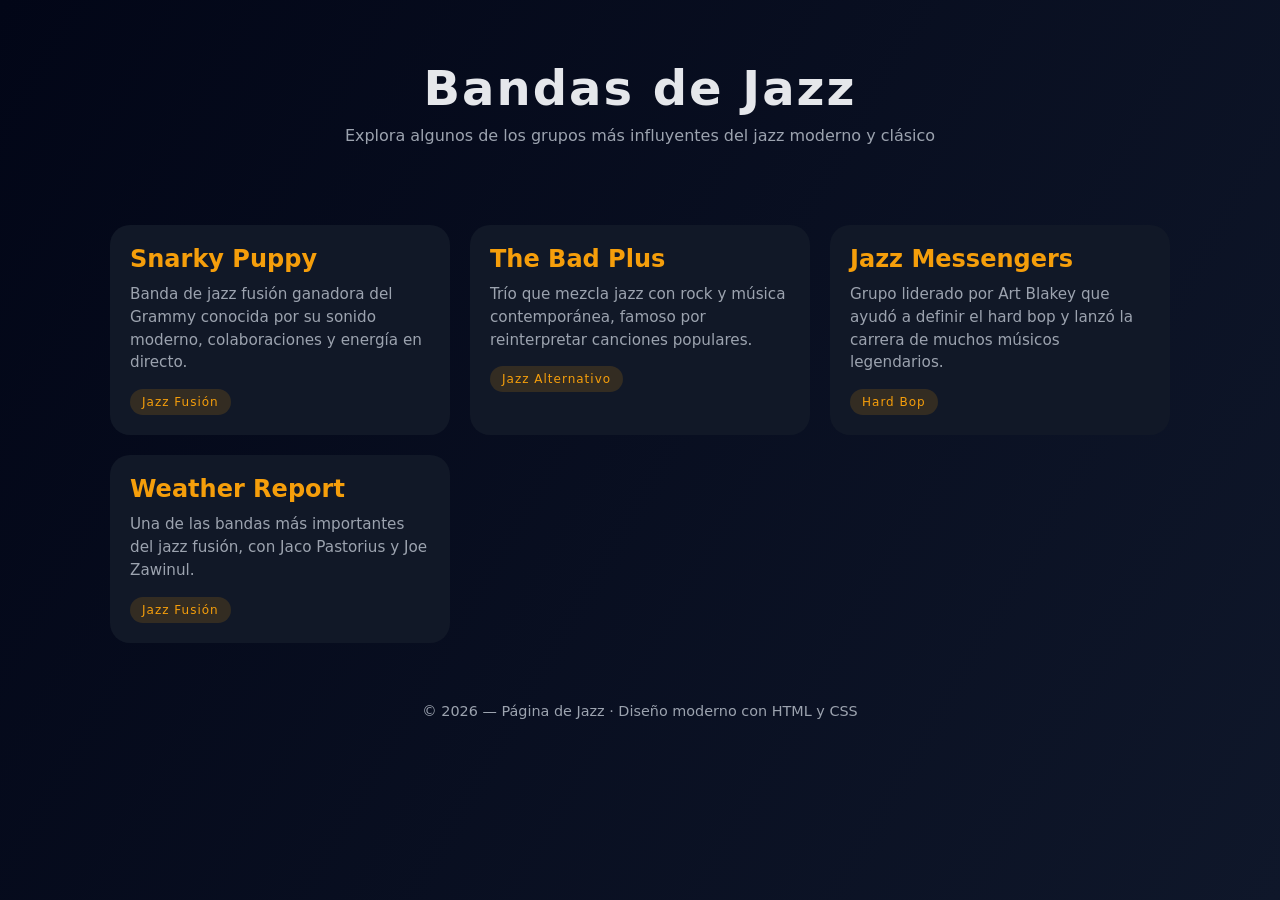
==== index.html @ 2adf9cbc "Create index.html Index inicial creado" ====
<!DOCTYPE html>
<html lang="es">
<head>
  <meta charset="UTF-8" />
  <meta name="viewport" content="width=device-width, initial-scale=1.0" />
  <title>Bandas de Jazz</title>
  <style>
    :root {
      --bg: #0f172a;
      --card: #111827;
      --accent: #f59e0b;
      --text: #e5e7eb;
      --muted: #9ca3af;
    }

    * {
      margin: 0;
      padding: 0;
      box-sizing: border-box;
      font-family: "Inter", system-ui, sans-serif;
    }

    body {
      background: linear-gradient(120deg, #020617, #0f172a);
      color: var(--text);
      min-height: 100vh;
    }

    header {
      padding: 60px 20px;
      text-align: center;
    }

    header h1 {
      font-size: 3rem;
      letter-spacing: 2px;
    }

    header p {
      margin-top: 10px;
      color: var(--muted);
    }

    .container {
      max-width: 1100px;
      margin: auto;
      padding: 20px;
      display: grid;
      grid-template-columns: repeat(auto-fit, minmax(260px, 1fr));
      gap: 20px;
    }

    .card {
      background: var(--card);
      border-radius: 20px;
      padding: 20px;
      transition: 0.3s ease;
      position: relative;
      overflow: hidden;
    }

    .card::before {
      content: "";
      position: absolute;
      inset: 0;
      background: radial-gradient(circle at top right, rgba(245,158,11,0.25), transparent);
      opacity: 0;
      transition: 0.3s;
    }

    .card:hover::before {
      opacity: 1;
    }

    .card:hover {
      transform: translateY(-8px);
      box-shadow: 0 20px 40px rgba(0,0,0,0.4);
    }

    .card h2 {
      color: var(--accent);
      margin-bottom: 10px;
    }

    .card p {
      color: var(--muted);
      font-size: 0.95rem;
      line-height: 1.5;
    }

    footer {
      text-align: center;
      padding: 40px 20px;
      color: var(--muted);
      font-size: 0.9rem;
    }

    .badge {
      display: inline-block;
      margin-top: 15px;
      padding: 6px 12px;
      border-radius: 999px;
      background: rgba(245,158,11,0.15);
      color: var(--accent);
      font-size: 0.75rem;
      letter-spacing: 1px;
    }
  </style>
</head>
<body>
  <header>
    <h1>Bandas de Jazz</h1>
    <p>Explora algunos de los grupos más influyentes del jazz moderno y clásico</p>
  </header>

  <section class="container">
    <div class="card">
      <h2>Snarky Puppy</h2>
      <p>Banda de jazz fusión ganadora del Grammy conocida por su sonido moderno, colaboraciones y energía en directo.</p>
      <span class="badge">Jazz Fusión</span>
    </div>

    <div class="card">
      <h2>The Bad Plus</h2>
      <p>Trío que mezcla jazz con rock y música contemporánea, famoso por reinterpretar canciones populares.</p>
      <span class="badge">Jazz Alternativo</span>
    </div>

    <div class="card">
      <h2>Jazz Messengers</h2>
      <p>Grupo liderado por Art Blakey que ayudó a definir el hard bop y lanzó la carrera de muchos músicos legendarios.</p>
      <span class="badge">Hard Bop</span>
    </div>

    <div class="card">
      <h2>Weather Report</h2>
      <p>Una de las bandas más importantes del jazz fusión, con Jaco Pastorius y Joe Zawinul.</p>
      <span class="badge">Jazz Fusión</span>
    </div>
  </section>

  <footer>
    © 2026 — Página de Jazz · Diseño moderno con HTML y CSS
  </footer>
</body>
</html>
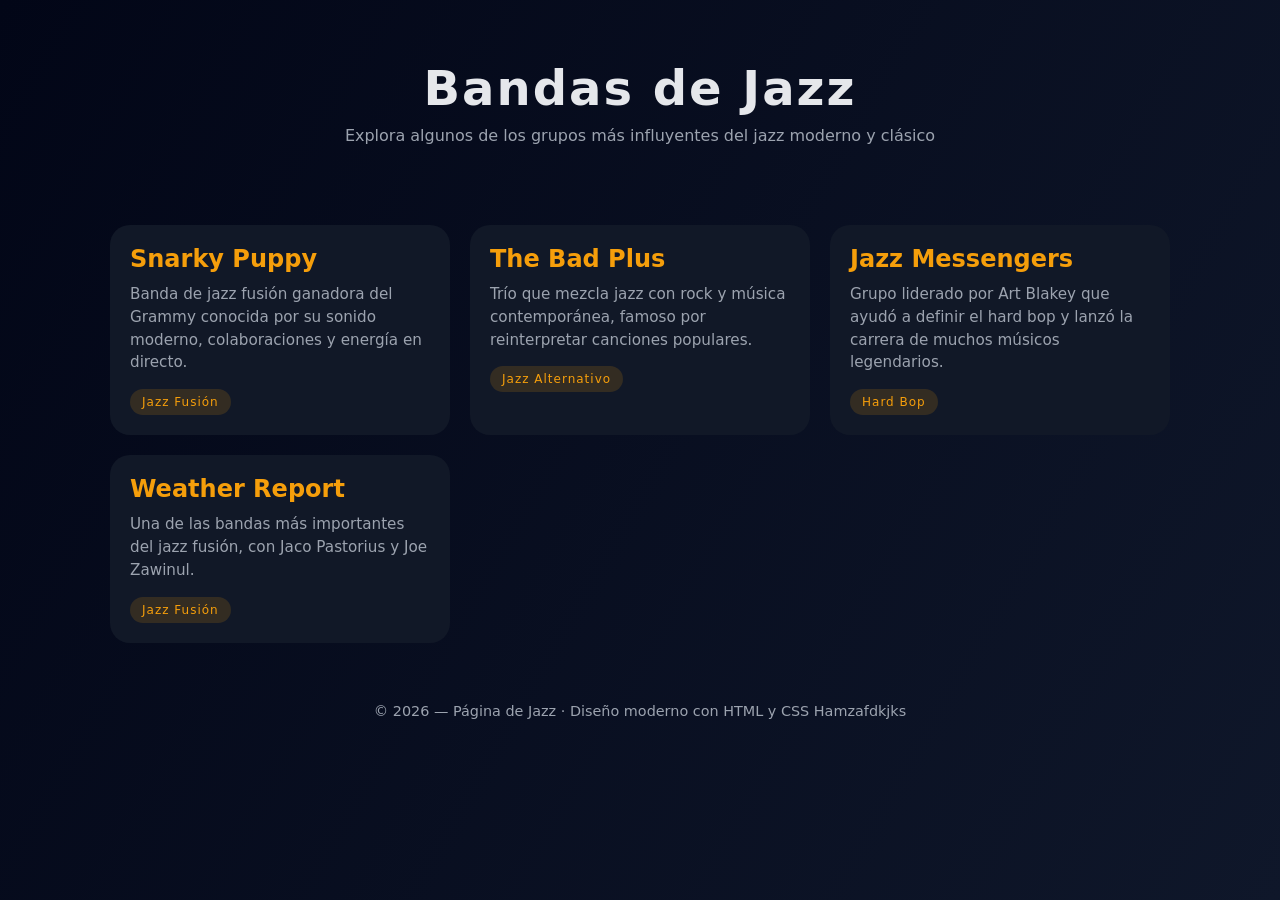
==== commit 4d4ded58: "Update index.html" ====
--- a/index.html
+++ b/index.html
@@ -140,7 +140,7 @@
   </section>
 
   <footer>
-    © 2026 — Página de Jazz · Diseño moderno con HTML y CSS
+    © 2026 — Página de Jazz · Diseño moderno con HTML y CSS Hamzafdkjks
   </footer>
 </body>
 </html>
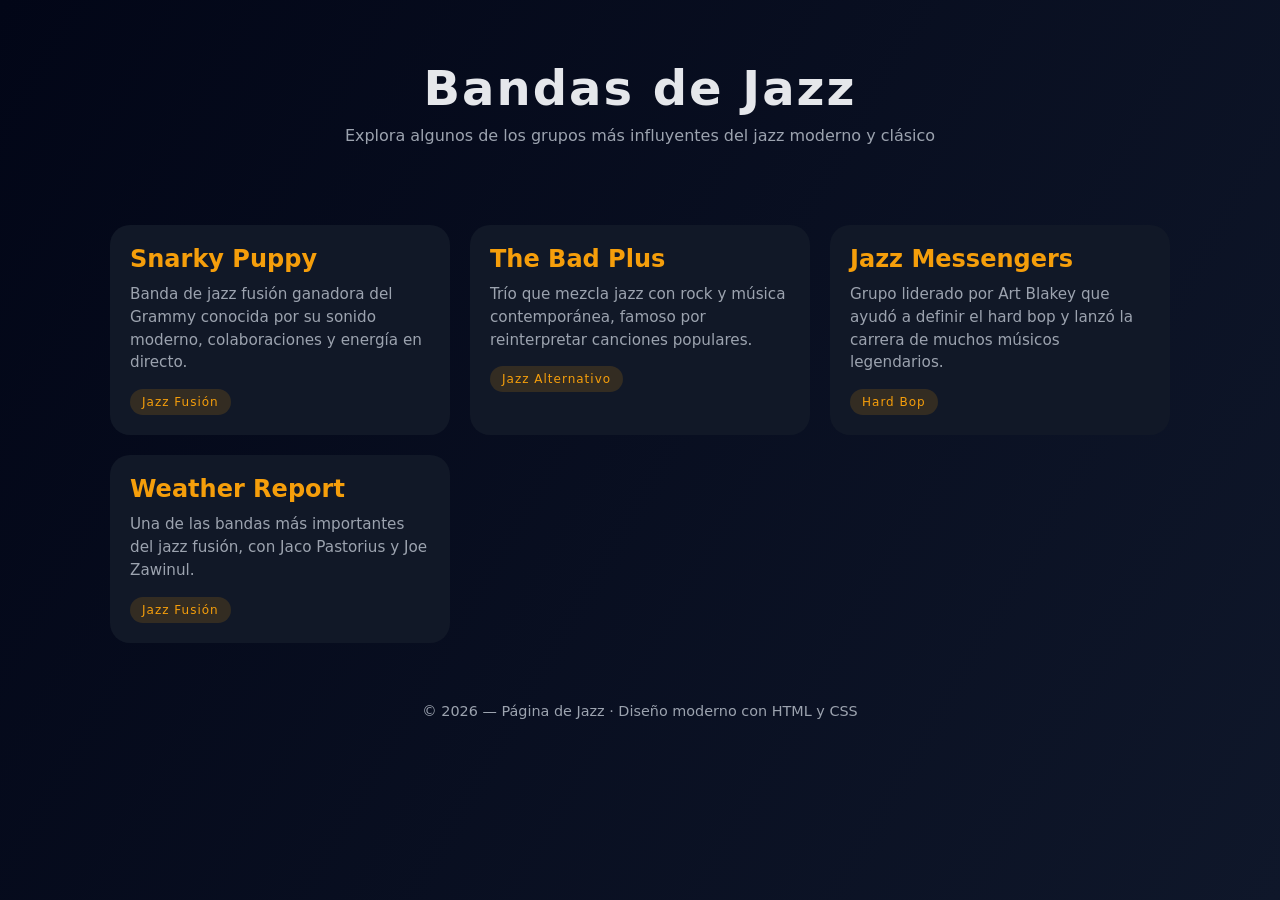
==== commit 0dad47f4: "Update index.html" ====
--- a/index.html
+++ b/index.html
@@ -140,7 +140,7 @@
   </section>
 
   <footer>
-    © 2026 — Página de Jazz · Diseño moderno con HTML y CSS Hamzafdkjks
+    © 2026 — Página de Jazz · Diseño moderno con HTML y CSS
   </footer>
 </body>
 </html>
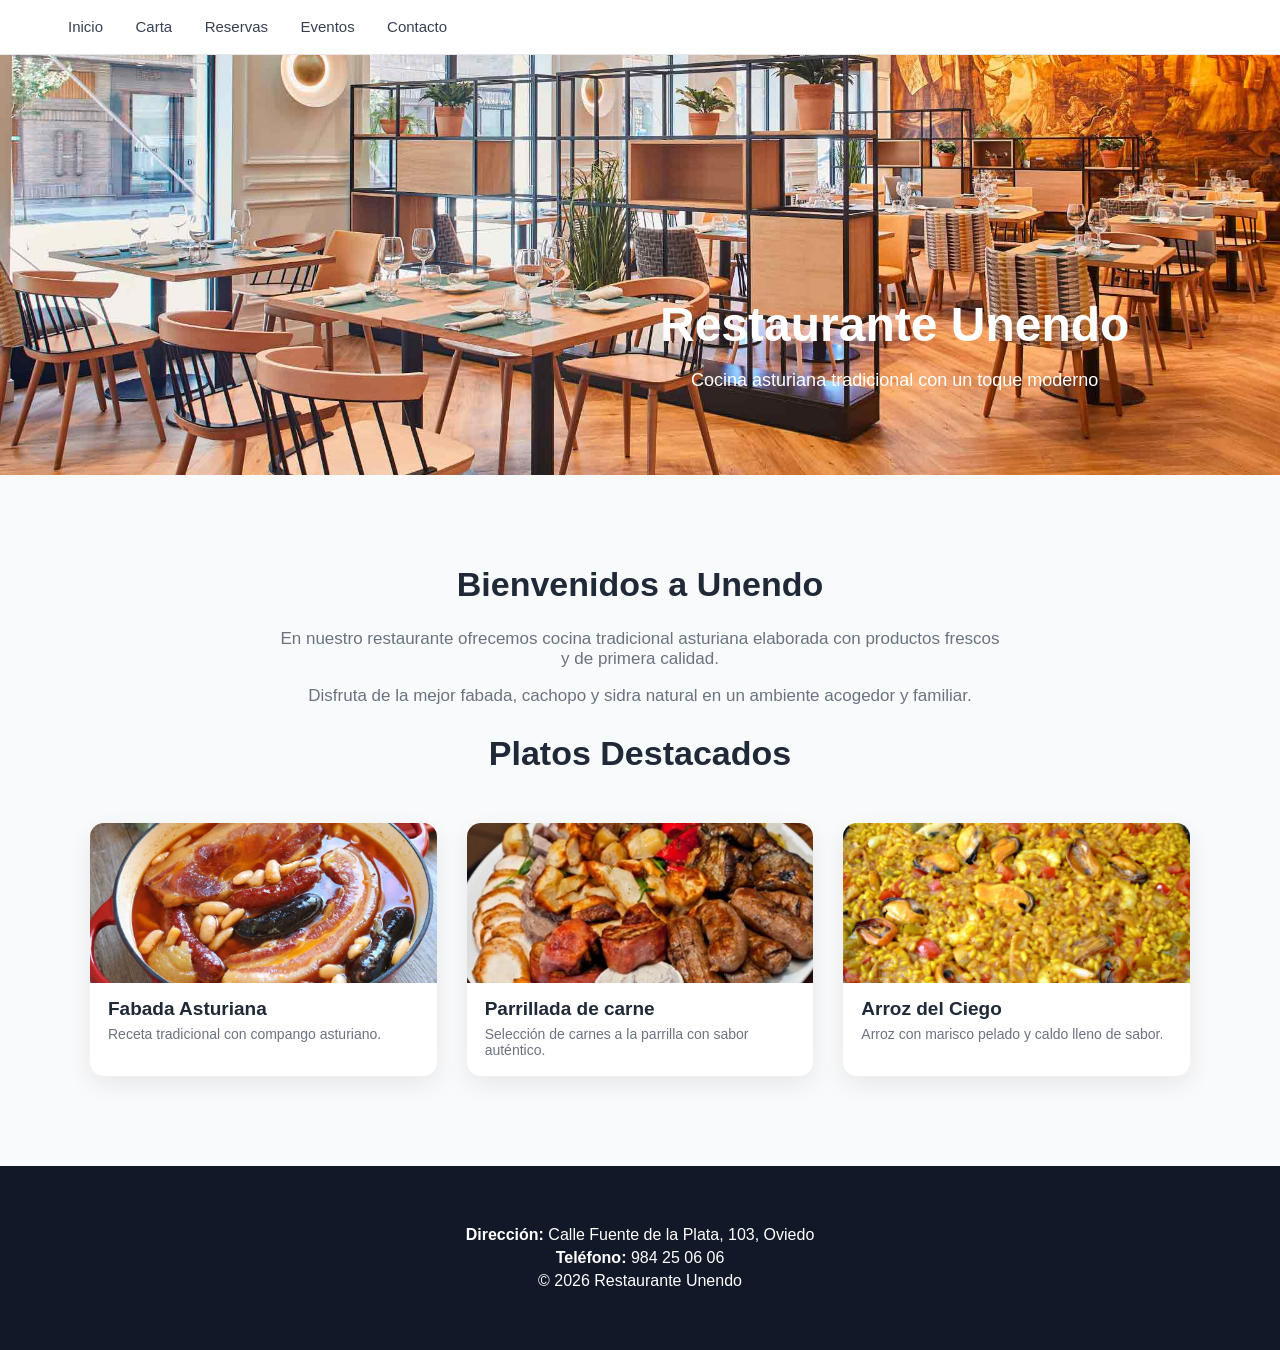
==== commit 07382cc2: "Actualización" ====
--- a/index.html
+++ b/index.html
@@ -1,146 +1,157 @@
 <!DOCTYPE html>
 <html lang="es">
+
 <head>
-  <meta charset="UTF-8" />
-  <meta name="viewport" content="width=device-width, initial-scale=1.0" />
-  <title>Bandas de Jazz</title>
-  <style>
-    :root {
-      --bg: #0f172a;
-      --card: #111827;
-      --accent: #f59e0b;
-      --text: #e5e7eb;
-      --muted: #9ca3af;
-    }
 
-    * {
-      margin: 0;
-      padding: 0;
-      box-sizing: border-box;
-      font-family: "Inter", system-ui, sans-serif;
-    }
+    <meta charset="UTF-8">
+    <meta name="viewport" content="width=device-width, initial-scale=1.0">
 
-    body {
-      background: linear-gradient(120deg, #020617, #0f172a);
-      color: var(--text);
-      min-height: 100vh;
-    }
+    <title>Unendo | Restaurante en Oviedo</title>
 
-    header {
-      padding: 60px 20px;
-      text-align: center;
-    }
+    <link rel="stylesheet" href="index.css">
 
-    header h1 {
-      font-size: 3rem;
-      letter-spacing: 2px;
-    }
 
-    header p {
-      margin-top: 10px;
-      color: var(--muted);
-    }
+</head>
 
-    .container {
-      max-width: 1100px;
-      margin: auto;
-      padding: 20px;
-      display: grid;
-      grid-template-columns: repeat(auto-fit, minmax(260px, 1fr));
-      gap: 20px;
-    }
+<body>
 
-    .card {
-      background: var(--card);
-      border-radius: 20px;
-      padding: 20px;
-      transition: 0.3s ease;
-      position: relative;
-      overflow: hidden;
-    }
 
-    .card::before {
-      content: "";
-      position: absolute;
-      inset: 0;
-      background: radial-gradient(circle at top right, rgba(245,158,11,0.25), transparent);
-      opacity: 0;
-      transition: 0.3s;
-    }
+    <nav id="ordenador">
 
-    .card:hover::before {
-      opacity: 1;
-    }
+        <div class="nav-container">
 
-    .card:hover {
-      transform: translateY(-8px);
-      box-shadow: 0 20px 40px rgba(0,0,0,0.4);
-    }
 
-    .card h2 {
-      color: var(--accent);
-      margin-bottom: 10px;
-    }
 
-    .card p {
-      color: var(--muted);
-      font-size: 0.95rem;
-      line-height: 1.5;
-    }
+            <div class="menu-links">
+                <a href="index.html">Inicio</a>
+                <a href="menu.html">Carta</a>
+                <a href="reservas.html">Reservas</a>
+                <a href="eventos.html">Eventos</a>
+                <a href="contacto.html">Contacto</a>
+            </div>
 
-    footer {
-      text-align: center;
-      padding: 40px 20px;
-      color: var(--muted);
-      font-size: 0.9rem;
-    }
+        </div>
 
-    .badge {
-      display: inline-block;
-      margin-top: 15px;
-      padding: 6px 12px;
-      border-radius: 999px;
-      background: rgba(245,158,11,0.15);
-      color: var(--accent);
-      font-size: 0.75rem;
-      letter-spacing: 1px;
-    }
-  </style>
-</head>
-<body>
-  <header>
-    <h1>Bandas de Jazz</h1>
-    <p>Explora algunos de los grupos más influyentes del jazz moderno y clásico</p>
-  </header>
+    </nav>
 
-  <section class="container">
-    <div class="card">
-      <h2>Snarky Puppy</h2>
-      <p>Banda de jazz fusión ganadora del Grammy conocida por su sonido moderno, colaboraciones y energía en directo.</p>
-      <span class="badge">Jazz Fusión</span>
-    </div>
 
-    <div class="card">
-      <h2>The Bad Plus</h2>
-      <p>Trío que mezcla jazz con rock y música contemporánea, famoso por reinterpretar canciones populares.</p>
-      <span class="badge">Jazz Alternativo</span>
-    </div>
 
-    <div class="card">
-      <h2>Jazz Messengers</h2>
-      <p>Grupo liderado por Art Blakey que ayudó a definir el hard bop y lanzó la carrera de muchos músicos legendarios.</p>
-      <span class="badge">Hard Bop</span>
-    </div>
+    <nav id="movil">
 
-    <div class="card">
-      <h2>Weather Report</h2>
-      <p>Una de las bandas más importantes del jazz fusión, con Jaco Pastorius y Joe Zawinul.</p>
-      <span class="badge">Jazz Fusión</span>
-    </div>
-  </section>
+        <a href="index.html">Inicio</a>
+        <a href="menu.html">Carta</a>
+        <a href="reservas.html">Reservas</a>
+        <a href="eventos.html">Eventos</a>
+        <a href="contacto.html">Contacto</a>
 
-  <footer>
-    © 2026 — Página de Jazz · Diseño moderno con HTML y CSS
-  </footer>
+    </nav>
+
+
+
+    <header>
+
+        <div class="cabezera">
+
+            <img src="imagenes/comedor.jpg">
+
+            <div class="cabezera-text">
+                <h1>Restaurante Unendo</h1>
+                <p>Cocina asturiana tradicional con un toque moderno</p>
+            </div>
+
+        </div>
+
+    </header>
+
+
+
+    <main>
+
+
+        <section class="bienvenida">
+
+            <h2>Bienvenidos a Unendo</h2>
+
+            <p>
+                En nuestro restaurante ofrecemos cocina tradicional asturiana
+                elaborada con productos frescos y de primera calidad.
+            </p>
+
+            <p>
+                Disfruta de la mejor fabada, cachopo y sidra natural en un ambiente
+                acogedor y familiar.
+            </p>
+
+        </section>
+
+
+
+        <section class="destacados">
+
+            <h2>Platos Destacados</h2>
+
+            <div class="platos">
+
+
+                <article>
+
+                    <img src="imagenes/fabadaAsturiana.jpg">
+
+                    <h3>Fabada Asturiana</h3>
+
+                    <p>Receta tradicional con compango asturiano.</p>
+
+                </article>
+
+
+
+                <article>
+
+                    <img src="imagenes/parilladaCarne.jpg">
+
+                    <h3>Parrillada de carne</h3>
+
+                    <p>Selección de carnes a la parrilla con sabor auténtico.</p>
+
+                </article>
+
+
+
+                <article>
+
+                    <img src="imagenes/arrozCiego.jpg">
+
+                    <h3>Arroz del Ciego</h3>
+
+                    <p>Arroz con marisco pelado y caldo lleno de sabor.</p>
+
+                </article>
+
+
+            </div>
+
+        </section>
+
+
+    </main>
+
+
+
+    <footer>
+
+        <div class="footer-content">
+
+            <p><strong>Dirección:</strong> Calle Fuente de la Plata, 103, Oviedo</p>
+
+            <p><strong>Teléfono:</strong> 984 25 06 06</p>
+
+            <p>&copy; 2026 Restaurante Unendo</p>
+
+        </div>
+
+    </footer>
+
+
 </body>
-</html>
+
+</html>
--- a/index.css
+++ b/index.css
@@ -0,0 +1,226 @@
+body {
+    margin: 0;
+    font-family: 'Poppins', sans-serif;
+    background: #F9FAFB;
+    color: #1F2937;
+
+}
+
+
+
+#ordenador {
+    position: sticky;
+    top: 0;
+    background: white;
+    border-bottom: 1px solid #E5E7EB;
+}
+
+.nav-container {
+    max-width: 1200px;
+    margin: auto;
+    padding: 18px 25px;
+    display: flex;
+
+}
+
+
+
+.menu-links a {
+    text-decoration: none;
+    margin-left: 28px;
+    color: #374151;
+    font-size: 15px;
+
+}
+
+.menu-links a:hover {
+    color: #C8A96A;
+}
+
+
+
+#movil {
+    display: none;
+    flex-direction: column;
+    background: white;
+    position: sticky;
+    top: 0;
+    border-bottom: 1px solid #E5E7EB;
+}
+
+#movil a {
+    padding: 14px 20px;
+    text-decoration: none;
+    color: #374151;
+    border-top: 1px solid #F1F1F1;
+}
+
+
+
+.cabezera {
+    position: relative;
+    height: 420px;
+}
+
+.cabezera img {
+    width: 100%;
+    height: 100%;
+    object-fit: cover;
+}
+
+
+.cabezera-text {
+    position: absolute;
+    top: 50%;
+    left: 50%;
+    text-align: center;
+    color: white;
+    padding: 0 20px;
+}
+
+.cabezera-text h1 {
+    font-size: 48px;
+    margin-bottom: 10px;
+}
+
+.cabezera-text p {
+    font-size: 18px;
+}
+
+
+
+main {
+    max-width: 1100px;
+    margin: 90px auto;
+    padding: 0 20px;
+}
+
+
+
+h2 {
+    font-size: 34px;
+    font-weight: 600;
+    margin-bottom: 25px;
+    text-align: center;
+}
+
+h2::after {
+    display: block;
+    width: 60px;
+    height: 3px;
+    background: #C8A96A;
+    margin: 12px auto 0;
+}
+
+
+
+.bienvenida {
+    max-width: 720px;
+    margin: auto;
+    text-align: center;
+}
+
+.bienvenida p {
+    color: #6B7280;
+    font-size: 17px;
+    margin-bottom: 15px;
+}
+
+
+
+.platos {
+    margin-top: 50px;
+    display: grid;
+    grid-template-columns: repeat(3, 1fr);
+    gap: 30px;
+}
+
+
+
+article {
+    background: white;
+    border-radius: 14px;
+    overflow: hidden;
+    box-shadow: 0 8px 25px rgba(0, 0, 0, 0.08);
+    transition: 0.25s;
+}
+
+article:hover {
+    transform: translateY(-6px);
+    box-shadow: 0 18px 45px rgba(0, 0, 0, 0.12);
+}
+
+
+
+article img {
+    width: 100%;
+    height: 160px;
+    object-fit: cover;
+    display: block;
+}
+
+
+
+article h3 {
+    font-size: 19px;
+    margin: 15px 18px 6px;
+}
+
+article p {
+    color: #6B7280;
+    font-size: 14px;
+    margin: 0 18px 18px;
+}
+
+
+
+footer {
+    background: #111827;
+    color: white;
+    padding: 55px 20px;
+    text-align: center;
+    margin-top: 80px;
+}
+
+footer p {
+    margin: 5px 0;
+}
+
+
+
+
+@media (max-width:768px) {
+
+    #ordenador {
+        display: none;
+    }
+
+    #movil {
+        display: flex;
+    }
+
+    .cabezera {
+        height: 280px;
+    }
+
+    .cabezera-text h1 {
+        font-size: 28px;
+    }
+
+    .cabezera-text p {
+        font-size: 16px;
+    }
+
+    main {
+        margin: 60px auto;
+    }
+
+    .platos {
+        grid-template-columns: 1fr;
+    }
+
+    article img {
+        height: 180px;
+    }
+
+}
